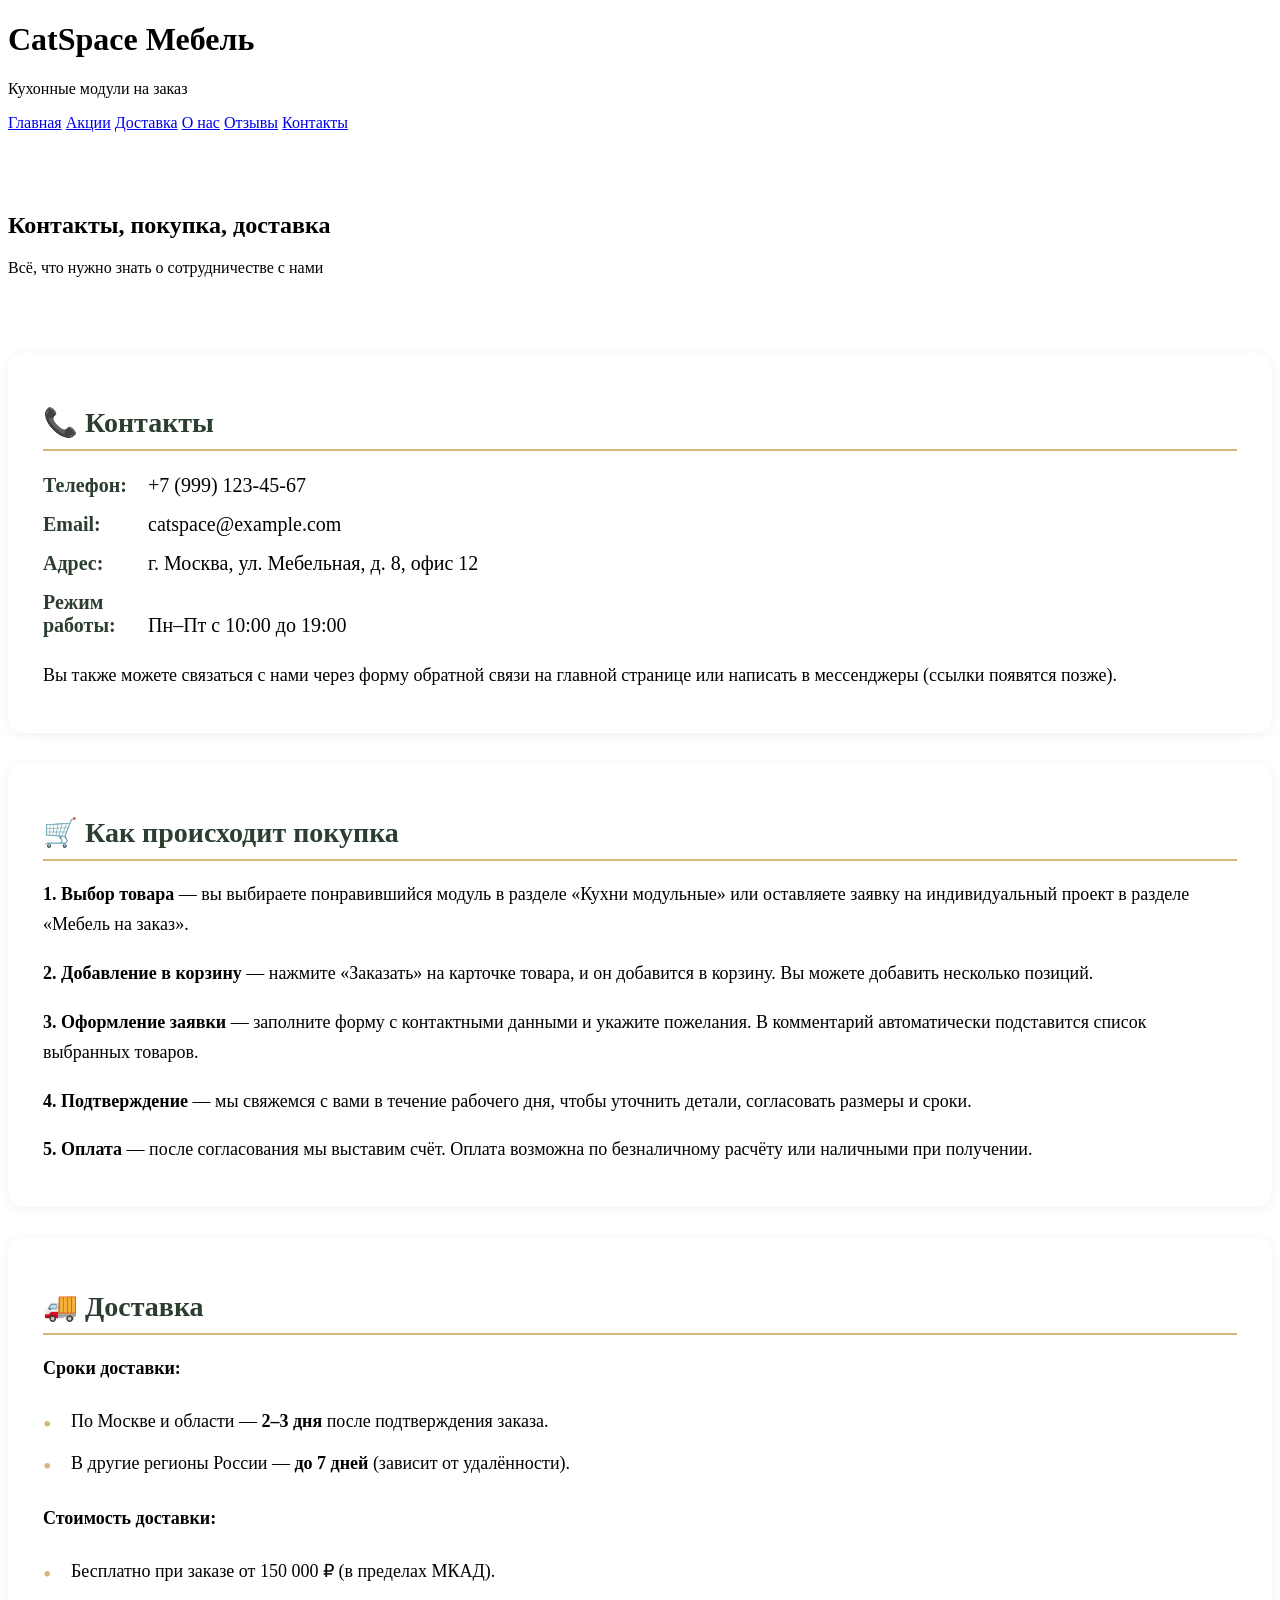
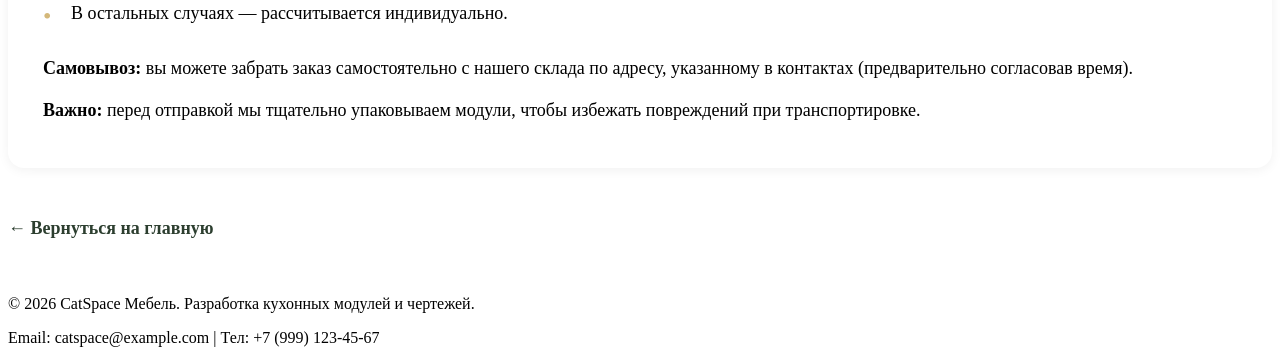
==== contact-buy-delivery.html @ decd6544 "Rename contact info buy info delivery info.html to contact-buy-delivery.html" ====
<!DOCTYPE html>
<html lang="ru">
<head>
    <meta charset="UTF-8">
    <meta name="viewport" content="width=device-width, initial-scale=1.0">
    <title>Контакты, покупка, доставка | CatSpace Мебель</title>
    <link rel="stylesheet" href="style.css">
    <style>
        .info-block {
            background: white;
            border-radius: 16px;
            padding: 30px 35px;
            margin-bottom: 30px;
            box-shadow: 0 2px 12px rgba(0,0,0,0.06);
        }
        .info-block h2 {
            font-size: 28px;
            color: #2c3e2f;
            margin-bottom: 15px;
            border-bottom: 2px solid #d4b87a;
            padding-bottom: 10px;
        }
        .info-block p {
            font-size: 18px;
            line-height: 1.7;
            margin-bottom: 12px;
        }
        .info-block ul {
            list-style: none;
            padding: 0;
        }
        .info-block ul li {
            font-size: 18px;
            line-height: 1.7;
            padding: 6px 0;
            padding-left: 28px;
            position: relative;
        }
        .info-block ul li::before {
            content: "•";
            color: #d4b87a;
            font-size: 24px;
            position: absolute;
            left: 0;
            top: 4px;
        }
        .contact-item {
            font-size: 20px;
            font-weight: 500;
            padding: 8px 0;
        }
        .contact-item strong {
            color: #2c3e2f;
            display: inline-block;
            width: 100px;
        }
        .back-link {
            display: inline-block;
            margin: 20px 0 40px;
            color: #2c3e2f;
            text-decoration: none;
            font-weight: bold;
            font-size: 18px;
        }
        .back-link:hover {
            text-decoration: underline;
        }
        @media (max-width: 768px) {
            .info-block { padding: 20px; }
            .contact-item strong { width: auto; display: block; }
        }
    </style>
</head>
<body>

<!-- ========== ШАПКА ========== -->
<header>
    <div class="container">
        <div class="logo">
            <a href="index.html" style="text-decoration: none; color: inherit;">
                <h1>CatSpace Мебель</h1>
            </a>
            <p>Кухонные модули на заказ</p>
        </div>
        <nav class="navbar">
            <a href="index.html">Главная</a>
            <a href="index.html#promo">Акции</a>
            <a href="index.html#delivery">Доставка</a>
            <a href="index.html#about">О нас</a>
            <a href="index.html#reviews">Отзывы</a>
            <a href="#contact">Контакты</a>
        </nav>
    </div>
</header>

<!-- ========== ГЕРОЙ ========== -->
<section class="hero" style="padding: 60px 0;">
    <div class="container">
        <h2>Контакты, покупка, доставка</h2>
        <p>Всё, что нужно знать о сотрудничестве с нами</p>
    </div>
</section>

<!-- ========== ОСНОВНОЕ СОДЕРЖАНИЕ ========== -->
<div class="container">

    <!-- БЛОК 1: КОНТАКТЫ -->
    <div class="info-block" id="contact">
        <h2>📞 Контакты</h2>
        <div class="contact-item"><strong>Телефон:</strong> +7 (999) 123-45-67</div>
        <div class="contact-item"><strong>Email:</strong> catspace@example.com</div>
        <div class="contact-item"><strong>Адрес:</strong> г. Москва, ул. Мебельная, д. 8, офис 12</div>
        <div class="contact-item"><strong>Режим работы:</strong> Пн–Пт с 10:00 до 19:00</div>
        <p style="margin-top: 15px;">
            Вы также можете связаться с нами через форму обратной связи на главной странице или написать в мессенджеры (ссылки появятся позже).
        </p>
    </div>

    <!-- БЛОК 2: ПОКУПКА -->
    <div class="info-block">
        <h2>🛒 Как происходит покупка</h2>
        <p><strong>1. Выбор товара</strong> — вы выбираете понравившийся модуль в разделе «Кухни модульные» или оставляете заявку на индивидуальный проект в разделе «Мебель на заказ».</p>
        <p><strong>2. Добавление в корзину</strong> — нажмите «Заказать» на карточке товара, и он добавится в корзину. Вы можете добавить несколько позиций.</p>
        <p><strong>3. Оформление заявки</strong> — заполните форму с контактными данными и укажите пожелания. В комментарий автоматически подставится список выбранных товаров.</p>
        <p><strong>4. Подтверждение</strong> — мы свяжемся с вами в течение рабочего дня, чтобы уточнить детали, согласовать размеры и сроки.</p>
        <p><strong>5. Оплата</strong> — после согласования мы выставим счёт. Оплата возможна по безналичному расчёту или наличными при получении.</p>
    </div>

    <!-- БЛОК 3: ДОСТАВКА -->
    <div class="info-block">
        <h2>🚚 Доставка</h2>
        <p><strong>Сроки доставки:</strong></p>
        <ul>
            <li>По Москве и области — <strong>2–3 дня</strong> после подтверждения заказа.</li>
            <li>В другие регионы России — <strong>до 7 дней</strong> (зависит от удалённости).</li>
        </ul>
        <p><strong>Стоимость доставки:</strong></p>
        <ul>
            <li>Бесплатно при заказе от 150 000 ₽ (в пределах МКАД).</li>
            <li>В остальных случаях — рассчитывается индивидуально.</li>
        </ul>
        <p><strong>Самовывоз:</strong> вы можете забрать заказ самостоятельно с нашего склада по адресу, указанному в контактах (предварительно согласовав время).</p>
        <p style="margin-top: 10px;">
            <strong>Важно:</strong> перед отправкой мы тщательно упаковываем модули, чтобы избежать повреждений при транспортировке.
        </p>
    </div>

    <a href="index.html" class="back-link">← Вернуться на главную</a>
</div>

<!-- ========== ПОДВАЛ ========== -->
<footer>
    <div class="container">
        <p>&copy; 2026 CatSpace Мебель. Разработка кухонных модулей и чертежей.</p>
        <p>Email: catspace@example.com | Тел: +7 (999) 123-45-67</p>
    </div>
</footer>

</body>
</html>
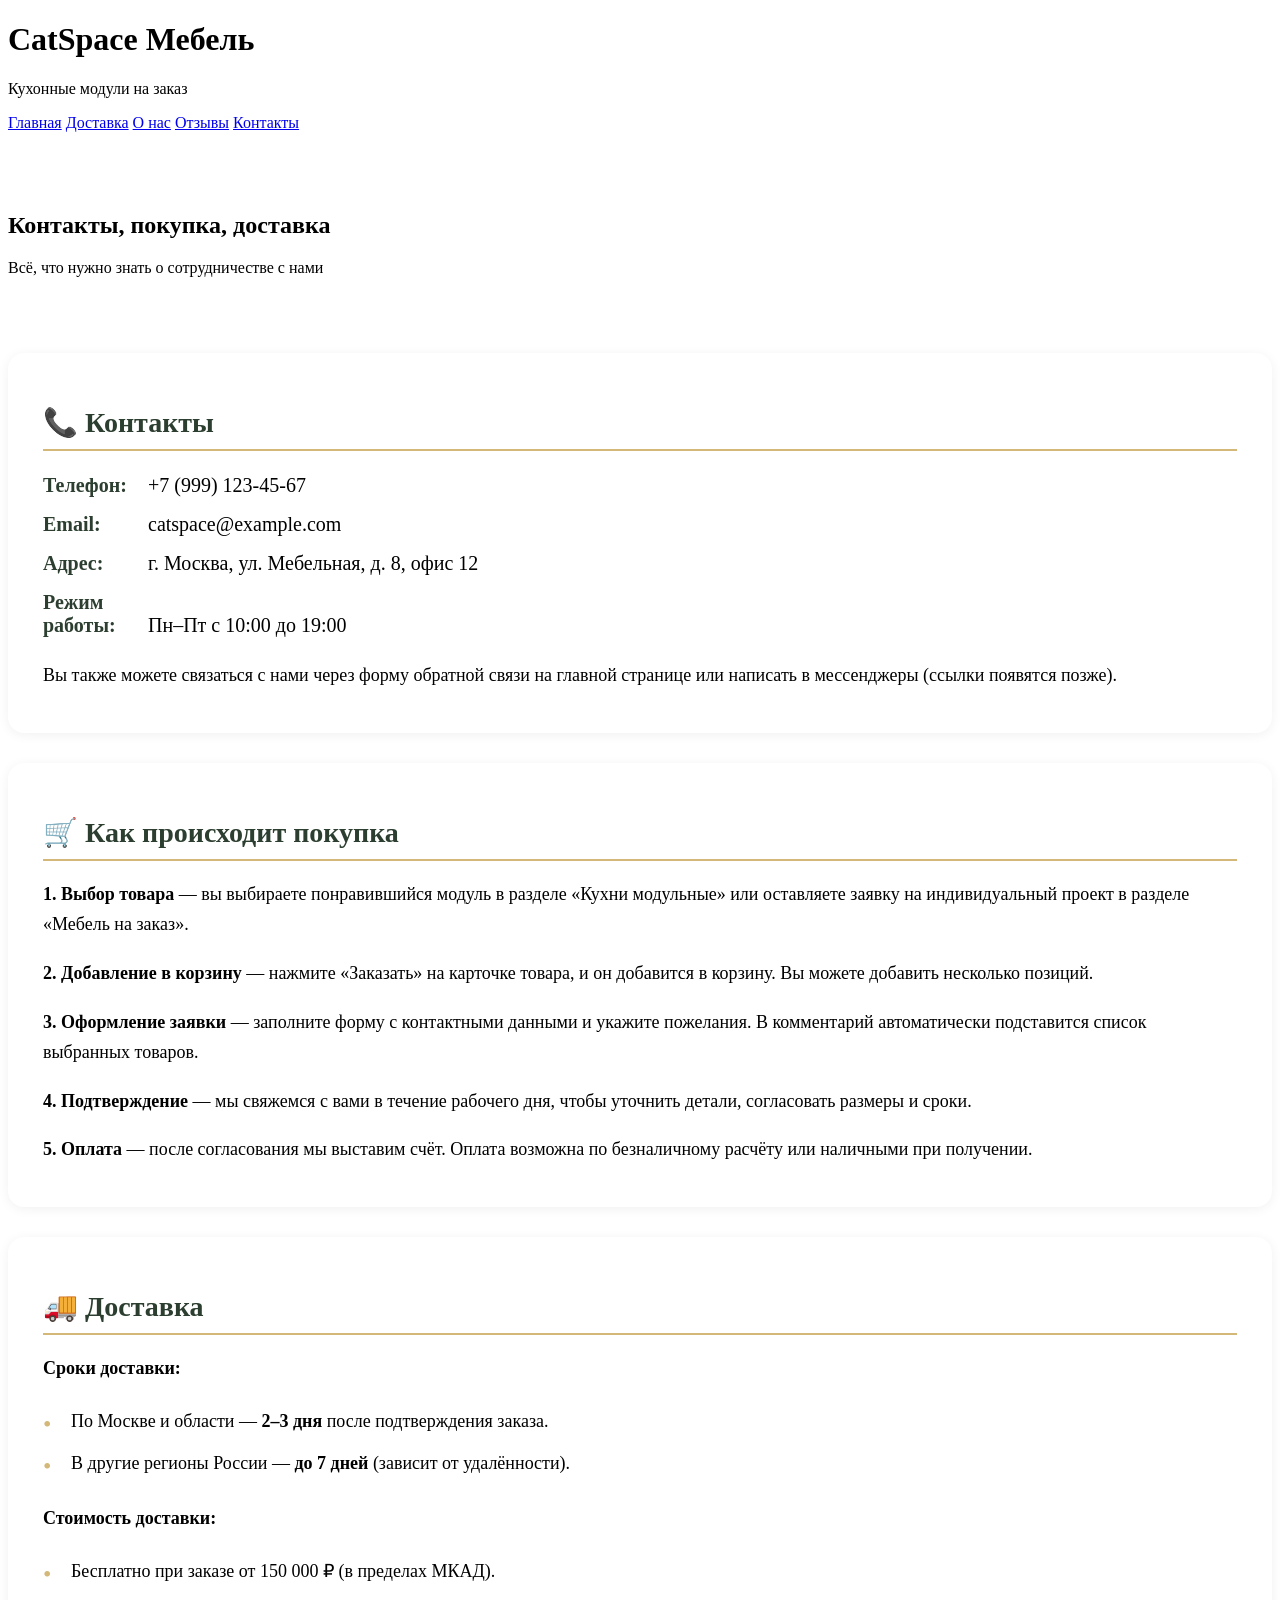
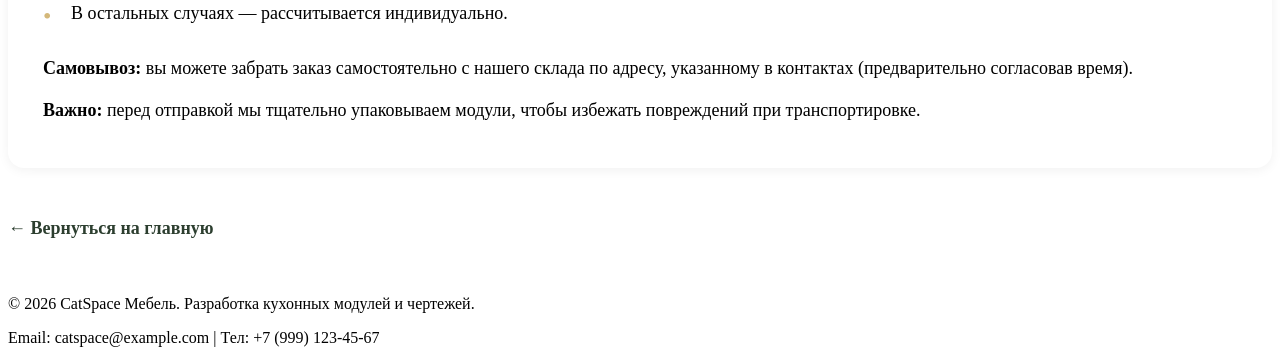
==== commit 87455a58: "Update contact-buy-delivery.html" ====
--- a/contact-buy-delivery.html
+++ b/contact-buy-delivery.html
@@ -73,7 +73,6 @@
 </head>
 <body>
 
-<!-- ========== ШАПКА ========== -->
 <header>
     <div class="container">
         <div class="logo">
@@ -84,7 +83,6 @@
         </div>
         <nav class="navbar">
             <a href="index.html">Главная</a>
-            <a href="index.html#promo">Акции</a>
             <a href="index.html#delivery">Доставка</a>
             <a href="index.html#about">О нас</a>
             <a href="index.html#reviews">Отзывы</a>
@@ -93,7 +91,6 @@
     </div>
 </header>
 
-<!-- ========== ГЕРОЙ ========== -->
 <section class="hero" style="padding: 60px 0;">
     <div class="container">
         <h2>Контакты, покупка, доставка</h2>
@@ -101,10 +98,8 @@
     </div>
 </section>
 
-<!-- ========== ОСНОВНОЕ СОДЕРЖАНИЕ ========== -->
 <div class="container">
 
-    <!-- БЛОК 1: КОНТАКТЫ -->
     <div class="info-block" id="contact">
         <h2>📞 Контакты</h2>
         <div class="contact-item"><strong>Телефон:</strong> +7 (999) 123-45-67</div>
@@ -116,7 +111,6 @@
         </p>
     </div>
 
-    <!-- БЛОК 2: ПОКУПКА -->
     <div class="info-block">
         <h2>🛒 Как происходит покупка</h2>
         <p><strong>1. Выбор товара</strong> — вы выбираете понравившийся модуль в разделе «Кухни модульные» или оставляете заявку на индивидуальный проект в разделе «Мебель на заказ».</p>
@@ -126,7 +120,6 @@
         <p><strong>5. Оплата</strong> — после согласования мы выставим счёт. Оплата возможна по безналичному расчёту или наличными при получении.</p>
     </div>
 
-    <!-- БЛОК 3: ДОСТАВКА -->
     <div class="info-block">
         <h2>🚚 Доставка</h2>
         <p><strong>Сроки доставки:</strong></p>
@@ -148,7 +141,6 @@
     <a href="index.html" class="back-link">← Вернуться на главную</a>
 </div>
 
-<!-- ========== ПОДВАЛ ========== -->
 <footer>
     <div class="container">
         <p>&copy; 2026 CatSpace Мебель. Разработка кухонных модулей и чертежей.</p>
